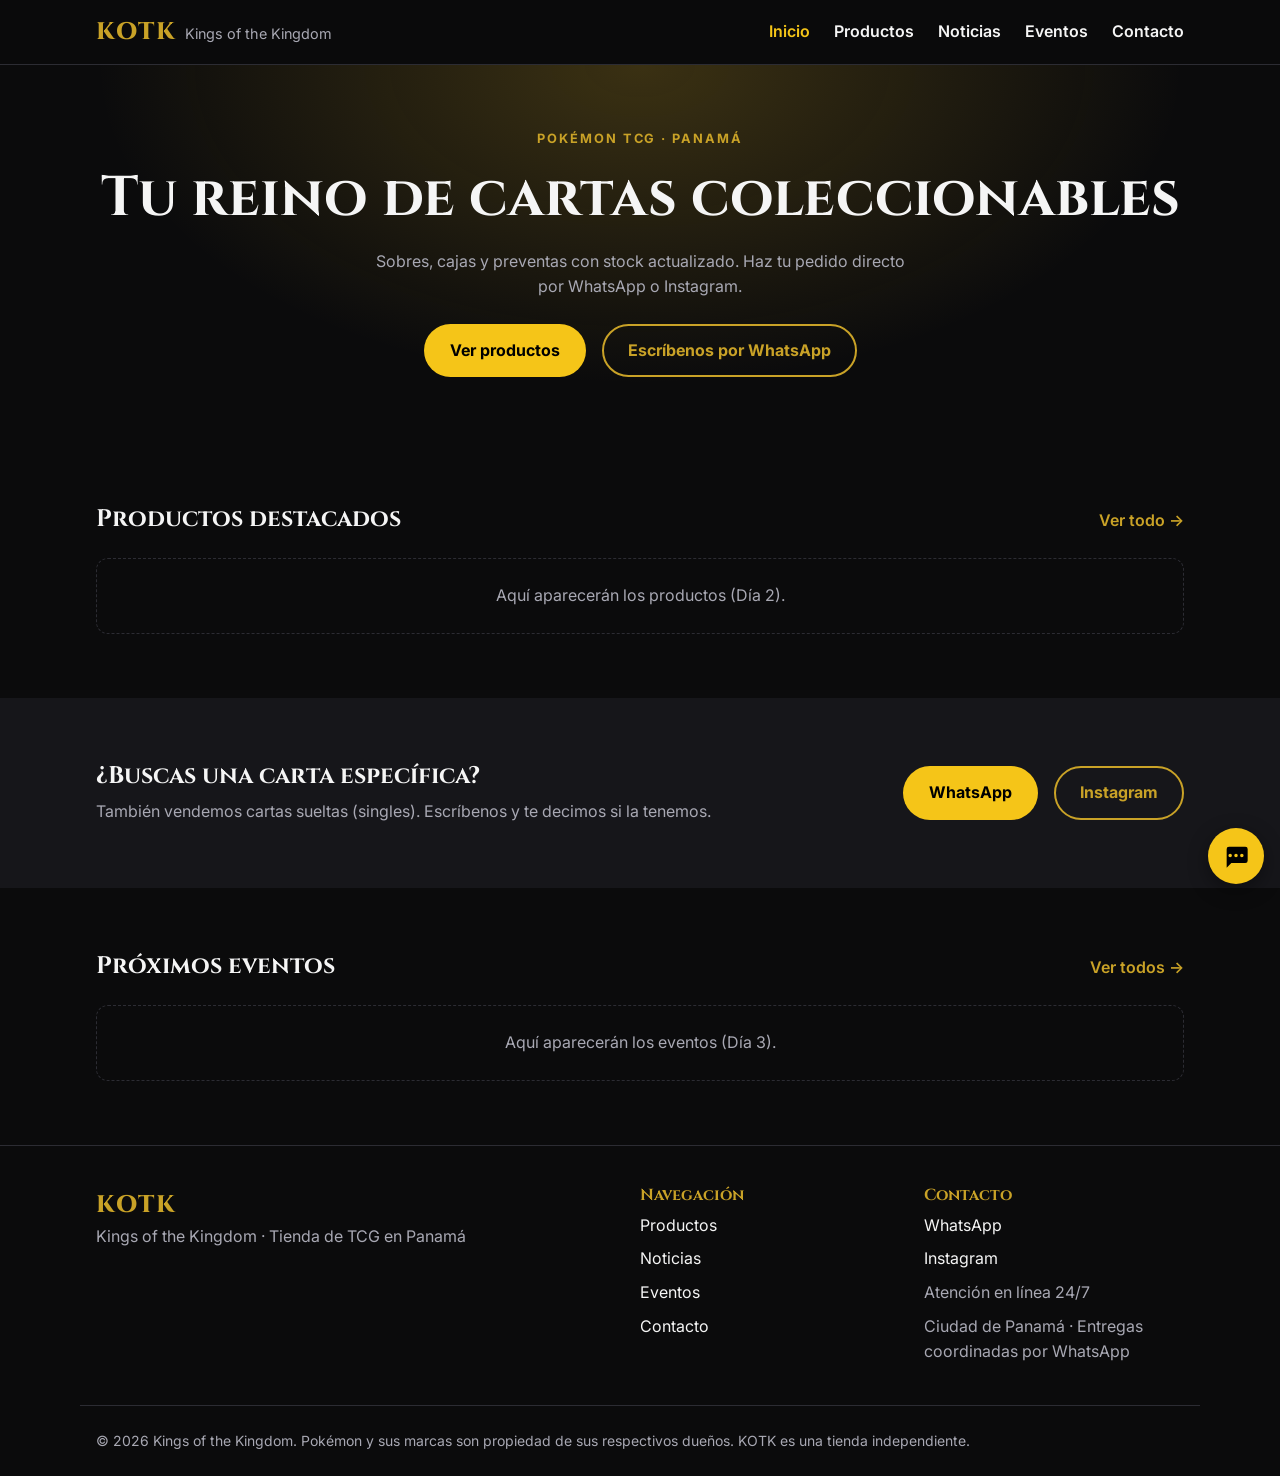
==== index.html @ 4785baa7 "chore: initial project structure" ====
<!DOCTYPE html>
<html lang="es">
  <head>
    <meta charset="UTF-8" />
    <meta name="viewport" content="width=device-width, initial-scale=1.0" />
    <title>Kings of the Kingdom | Pokémon TCG en Panamá</title>
    <meta
      name="description"
      content="Kings of the Kingdom (KOTK): sobres, cajas y preventas de Pokémon TCG en Panamá con stock actualizado. Pide por WhatsApp o Instagram."
    />

    <!-- Fonts: Cinzel for titles (the "kingdom" feel), Inter for readable body text -->
    <link rel="preconnect" href="https://fonts.googleapis.com" />
    <link rel="preconnect" href="https://fonts.gstatic.com" crossorigin />
    <link
      href="https://fonts.googleapis.com/css2?family=Cinzel:wght@600;800&family=Inter:wght@400;600;700&display=swap"
      rel="stylesheet"
    />

    <link rel="stylesheet" href="css/styles.css" />
  </head>

  <body>
    <!-- Lets keyboard / screen-reader users jump past the menu -->
    <a class="skip-link" href="#main">Saltar al contenido</a>

    <!-- ================= HEADER ================= -->
    <header class="site-header">
      <div class="container header-inner">
        <a href="index.html" class="brand">
          <span class="brand-mark">KOTK</span>
          <span class="brand-name">Kings of the Kingdom</span>
        </a>

        <button
          class="nav-toggle"
          aria-expanded="false"
          aria-controls="site-nav"
          aria-label="Abrir menú"
        >
          <span class="nav-toggle-bar"></span>
          <span class="nav-toggle-bar"></span>
          <span class="nav-toggle-bar"></span>
        </button>

        <nav id="site-nav" class="site-nav" aria-label="Principal">
          <ul>
            <li><a href="index.html" aria-current="page">Inicio</a></li>
            <li><a href="productos.html">Productos</a></li>
            <li><a href="noticias.html">Noticias</a></li>
            <li><a href="eventos.html">Eventos</a></li>
            <li><a href="contacto.html">Contacto</a></li>
          </ul>
        </nav>
      </div>
    </header>

    <!-- ================= MAIN CONTENT ================= -->
    <main id="main">
      <!-- Hero: the first thing visitors see -->
      <section class="hero">
        <div class="container">
          <p class="eyebrow">Pokémon TCG · Panamá</p>
          <h1>Tu reino de cartas coleccionables</h1>
          <p class="hero-text">
            Sobres, cajas y preventas con stock actualizado. Haz tu pedido
            directo por WhatsApp o Instagram.
          </p>
          <div class="hero-actions">
            <a href="productos.html" class="btn btn-primary">Ver productos</a>
            <a href="#" class="btn btn-outline" data-whatsapp>Escríbenos por WhatsApp</a>
          </div>
        </div>
      </section>

      <!-- Featured products: filled by JavaScript on Day 2 -->
      <section class="section">
        <div class="container">
          <div class="section-header">
            <h2>Productos destacados</h2>
            <a href="productos.html" class="link-more">Ver todo →</a>
          </div>
          <div id="featured-products" class="card-grid">
            <p class="placeholder">Aquí aparecerán los productos (Día 2).</p>
          </div>
        </div>
      </section>

      <!-- Singles callout: they sell singles, but only by request -->
      <section class="section section-alt">
        <div class="container callout">
          <div>
            <h2>¿Buscas una carta específica?</h2>
            <p>
              También vendemos cartas sueltas (singles). Escríbenos y te
              decimos si la tenemos.
            </p>
          </div>
          <div class="callout-actions">
            <a href="#" class="btn btn-primary" data-whatsapp>WhatsApp</a>
            <a href="#" class="btn btn-outline" data-instagram>Instagram</a>
          </div>
        </div>
      </section>

      <!-- Upcoming events: filled by JavaScript on Day 3 -->
      <section class="section">
        <div class="container">
          <div class="section-header">
            <h2>Próximos eventos</h2>
            <a href="eventos.html" class="link-more">Ver todos →</a>
          </div>
          <div id="upcoming-events" class="card-grid">
            <p class="placeholder">Aquí aparecerán los eventos (Día 3).</p>
          </div>
        </div>
      </section>
    </main>

    <!-- ================= FOOTER ================= -->
    <footer class="site-footer">
      <div class="container footer-grid">
        <div>
          <p class="brand-mark">KOTK</p>
          <p class="muted">Kings of the Kingdom · Tienda de TCG en Panamá</p>
        </div>

        <div>
          <h3 class="footer-title">Navegación</h3>
          <ul class="footer-links">
            <li><a href="productos.html">Productos</a></li>
            <li><a href="noticias.html">Noticias</a></li>
            <li><a href="eventos.html">Eventos</a></li>
            <li><a href="contacto.html">Contacto</a></li>
          </ul>
        </div>

        <div>
          <h3 class="footer-title">Contacto</h3>
          <ul class="footer-links">
            <li><a href="#" data-whatsapp>WhatsApp</a></li>
            <li><a href="#" data-instagram>Instagram</a></li>
            <li class="muted">Atención en línea 24/7</li>
            <li class="muted">Ciudad de Panamá · Entregas coordinadas por WhatsApp</li>
          </ul>
        </div>
      </div>

      <div class="container footer-bottom">
        <p class="muted small">
          © <span id="year"></span> Kings of the Kingdom. Pokémon y sus marcas
          son propiedad de sus respectivos dueños. KOTK es una tienda
          independiente.
        </p>
      </div>
    </footer>

    <!-- Floating WhatsApp button (always visible) -->
    <a href="#" class="whatsapp-float" data-whatsapp aria-label="Escríbenos por WhatsApp">
      <svg viewBox="0 0 24 24" width="28" height="28" aria-hidden="true">
        <path
          fill="currentColor"
          d="M4 4h16a2 2 0 0 1 2 2v10a2 2 0 0 1-2 2H8l-4 4V6a2 2 0 0 1 2-2zm3 6a1.5 1.5 0 1 0 0 3 1.5 1.5 0 0 0 0-3zm5 0a1.5 1.5 0 1 0 0 3 1.5 1.5 0 0 0 0-3zm5 0a1.5 1.5 0 1 0 0 3 1.5 1.5 0 0 0 0-3z"
        />
      </svg>
    </a>

    <!-- Scripts go at the end so the HTML exists before JS looks for it.
         config.js must load BEFORE main.js because main.js uses CONFIG. -->
    <script src="js/config.js"></script>
    <script src="js/main.js"></script>
  </body>
</html>
---- css/styles.css ----
/* ==========================================================
   KOTK — Base styles
   MOBILE-FIRST: the default styles are for phones.
   @media (min-width: ...) blocks at the bottom ADD layout
   for bigger screens.
   ========================================================== */

/* ---------- 1. Design tokens (CSS variables) ----------
   Change a color here and it updates everywhere.        */
:root {
  --color-bg: #0b0b0c;
  --color-surface: #16161a;
  --color-surface-2: #1f1f25;
  --color-border: #2c2c33;
  --color-text: #f5f5f5;
  --color-muted: #a8a8b3;
  --color-gold: #c9a227;
  --color-yellow: #f5c518;

  /* Stock states (used on Day 2) */
  --color-success: #3ecf8e;
  --color-warning: #f5a524;
  --color-danger: #f0506e;

  --font-display: "Cinzel", Georgia, serif;
  --font-body: "Inter", system-ui, -apple-system, "Segoe UI", sans-serif;

  --space-1: 0.25rem;
  --space-2: 0.5rem;
  --space-3: 1rem;
  --space-4: 1.5rem;
  --space-5: 2.5rem;
  --space-6: 4rem;

  --radius: 12px;
  --max-width: 1120px;
  --header-height: 64px;
}

/* ---------- 2. Small reset ---------- */
*,
*::before,
*::after {
  box-sizing: border-box; /* width includes padding + border */
}

body,
h1,
h2,
h3,
p,
ul {
  margin: 0;
}

img {
  max-width: 100%;
  display: block;
}

a {
  color: inherit;
}

body {
  font-family: var(--font-body);
  background: var(--color-bg);
  color: var(--color-text);
  line-height: 1.6;
}

h1,
h2,
h3 {
  font-family: var(--font-display);
  line-height: 1.2;
}

:focus-visible {
  outline: 2px solid var(--color-yellow);
  outline-offset: 3px;
}

/* ---------- 3. Layout helpers ---------- */
.container {
  width: 100%;
  max-width: var(--max-width);
  margin-inline: auto; /* centers the box horizontally */
  padding-inline: var(--space-3);
}

.section {
  padding-block: var(--space-6);
}

.section-alt {
  background: var(--color-surface);
}

.section-header {
  display: flex; /* FLEXBOX: puts children in a row */
  justify-content: space-between; /* pushes them to opposite ends */
  align-items: baseline;
  gap: var(--space-3);
  margin-bottom: var(--space-4);
}

.muted {
  color: var(--color-muted);
}

.small {
  font-size: 0.875rem;
}

.placeholder {
  color: var(--color-muted);
  border: 1px dashed var(--color-border);
  border-radius: var(--radius);
  padding: var(--space-4);
  text-align: center;
}

.skip-link {
  position: absolute;
  left: -9999px; /* hidden until focused with Tab */
}

.skip-link:focus {
  left: var(--space-3);
  top: var(--space-3);
  z-index: 100;
  background: var(--color-yellow);
  color: #000;
  padding: var(--space-2) var(--space-3);
  border-radius: var(--radius);
}

/* ---------- 4. Header & navigation ---------- */
.site-header {
  position: sticky; /* stays at the top while scrolling */
  top: 0;
  z-index: 50;
  background: rgba(11, 11, 12, 0.92);
  backdrop-filter: blur(8px);
  border-bottom: 1px solid var(--color-border);
}

.header-inner {
  display: flex;
  align-items: center;
  justify-content: space-between;
  height: var(--header-height);
}

.brand {
  display: flex;
  align-items: baseline;
  gap: var(--space-2);
  text-decoration: none;
}

.brand-mark {
  font-family: var(--font-display);
  font-weight: 800;
  font-size: 1.5rem;
  color: var(--color-gold);
  letter-spacing: 0.08em;
}

.brand-name {
  display: none; /* too long for phones; shown on desktop */
  color: var(--color-muted);
  font-size: 0.9rem;
}

/* Hamburger button (phones only) */
.nav-toggle {
  display: flex;
  flex-direction: column; /* stack the 3 bars vertically */
  gap: 5px;
  background: none;
  border: 0;
  padding: var(--space-2);
  cursor: pointer;
}

.nav-toggle-bar {
  width: 24px;
  height: 2px;
  background: var(--color-text);
  transition: transform 0.2s, opacity 0.2s;
}

/* When the menu is open, turn the 3 bars into an X */
.nav-toggle[aria-expanded="true"] .nav-toggle-bar:nth-child(1) {
  transform: translateY(7px) rotate(45deg);
}
.nav-toggle[aria-expanded="true"] .nav-toggle-bar:nth-child(2) {
  opacity: 0;
}
.nav-toggle[aria-expanded="true"] .nav-toggle-bar:nth-child(3) {
  transform: translateY(-7px) rotate(-45deg);
}

/* Mobile menu: hidden by default, dropdown when .is-open */
.site-nav {
  display: none;
  position: absolute;
  top: var(--header-height);
  left: 0;
  right: 0;
  background: var(--color-surface);
  border-bottom: 1px solid var(--color-border);
}

.site-nav.is-open {
  display: block;
}

.site-nav ul {
  list-style: none;
  padding: var(--space-2) var(--space-3);
}

.site-nav a {
  display: block;
  padding: var(--space-3) 0;
  text-decoration: none;
  font-weight: 600;
}

.site-nav a:hover,
.site-nav a[aria-current="page"] {
  color: var(--color-yellow);
}

/* ---------- 5. Hero ---------- */
.hero {
  padding-block: var(--space-6);
  background:
    radial-gradient(ellipse at top, rgba(201, 162, 39, 0.25), transparent 60%),
    var(--color-bg);
  text-align: center;
}

.eyebrow {
  color: var(--color-gold);
  text-transform: uppercase;
  letter-spacing: 0.15em;
  font-size: 0.8rem;
  font-weight: 700;
  margin-bottom: var(--space-3);
}

.hero h1 {
  font-size: clamp(2rem, 7vw, 3.5rem); /* min, preferred, max */
  margin-bottom: var(--space-3);
}

.hero-text {
  color: var(--color-muted);
  max-width: 34rem;
  margin: 0 auto var(--space-4);
}

.hero-actions {
  display: flex;
  flex-wrap: wrap; /* buttons drop to a new line if no room */
  justify-content: center;
  gap: var(--space-3);
}

/* ---------- 6. Buttons & links ---------- */
.btn {
  display: inline-block;
  padding: 0.75rem 1.5rem;
  border-radius: 999px;
  font-weight: 700;
  text-decoration: none;
  border: 2px solid transparent;
  transition: transform 0.15s, background 0.15s;
}

.btn:hover {
  transform: translateY(-2px);
}

.btn-primary {
  background: var(--color-yellow);
  color: #000;
}

.btn-primary:hover {
  background: var(--color-gold);
}

.btn-outline {
  border-color: var(--color-gold);
  color: var(--color-gold);
}

.link-more {
  color: var(--color-gold);
  text-decoration: none;
  font-weight: 600;
  white-space: nowrap;
}

/* ---------- 7. Card grid (products, news, events) ---------- */
.card-grid {
  display: grid; /* GRID: 2D layout (rows AND columns) */
  /* As many 240px+ columns as fit; they stretch to fill the row */
  grid-template-columns: repeat(auto-fill, minmax(240px, 1fr));
  gap: var(--space-4);
}

.card-grid > .placeholder {
  grid-column: 1 / -1; /* span the full row */
}

/* ---------- 8. Callout ---------- */
.callout {
  display: flex;
  flex-direction: column;
  gap: var(--space-4);
}

.callout h2 {
  margin-bottom: var(--space-2);
}

.callout p {
  color: var(--color-muted);
}

.callout-actions {
  display: flex;
  flex-wrap: wrap;
  gap: var(--space-3);
}

/* ---------- 9. Footer ---------- */
.site-footer {
  border-top: 1px solid var(--color-border);
  padding-top: var(--space-5);
}

.footer-grid {
  display: grid;
  gap: var(--space-4);
}

.footer-title {
  font-size: 1rem;
  color: var(--color-gold);
  margin-bottom: var(--space-2);
}

.footer-links {
  list-style: none;
  padding: 0;
  display: grid;
  gap: var(--space-2);
}

.footer-links a {
  text-decoration: none;
}

.footer-links a:hover {
  color: var(--color-yellow);
}

.footer-bottom {
  margin-top: var(--space-5);
  padding-block: var(--space-4);
  border-top: 1px solid var(--color-border);
}

/* ---------- 10. Floating WhatsApp button ---------- */
.whatsapp-float {
  position: fixed; /* stays in place even when scrolling */
  right: var(--space-3);
  bottom: var(--space-3);
  z-index: 60;
  width: 56px;
  height: 56px;
  border-radius: 50%;
  display: grid;
  place-items: center; /* centers the icon both ways */
  background: var(--color-yellow);
  color: #000;
  box-shadow: 0 6px 20px rgba(0, 0, 0, 0.4);
}

/* ==========================================================
   TABLET & DESKTOP (768px and wider)
   ========================================================== */
@media (min-width: 768px) {
  .brand-name {
    display: inline;
  }

  .nav-toggle {
    display: none;
  }

  .site-nav {
    display: block;
    position: static;
    background: none;
    border: 0;
  }

  .site-nav ul {
    display: flex;
    gap: var(--space-4);
    padding: 0;
  }

  .site-nav a {
    padding: 0;
  }

  .callout {
    flex-direction: row;
    align-items: center;
    justify-content: space-between;
  }

  .footer-grid {
    grid-template-columns: 2fr 1fr 1fr;
  }
}
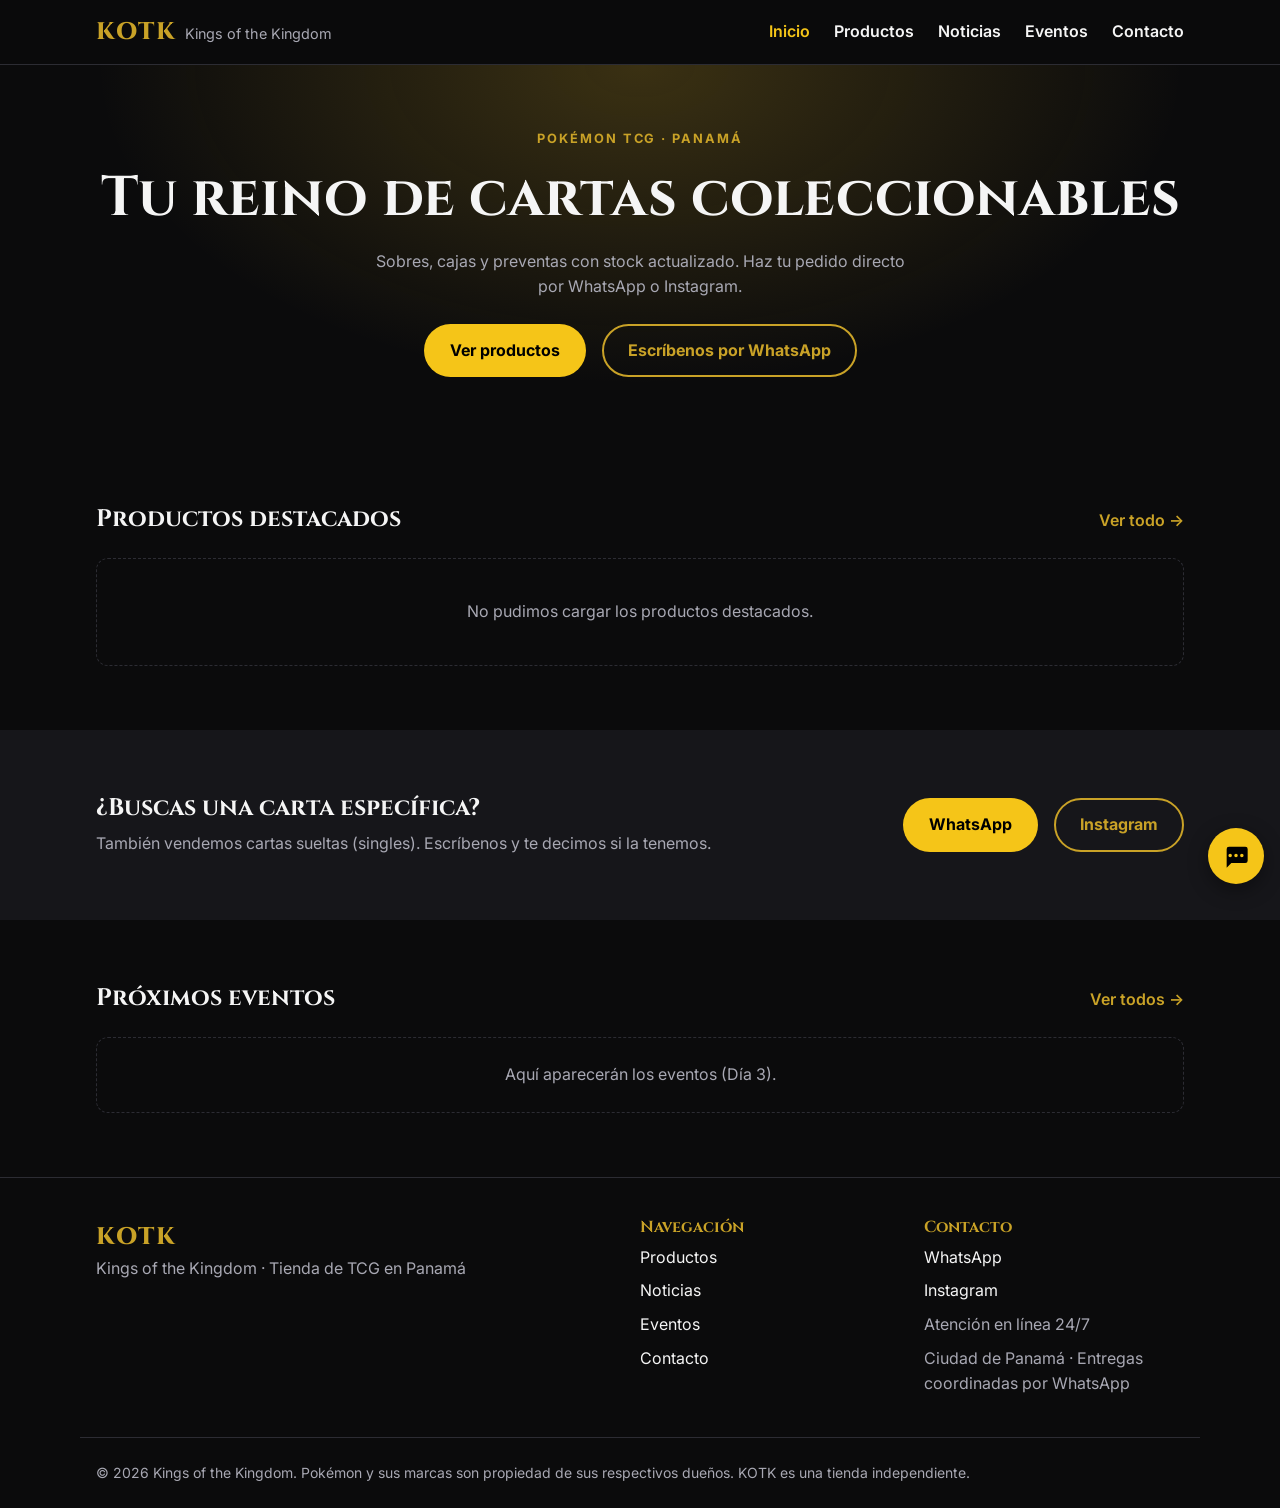
==== commit 22af6d5a: "feat: product catalog and detail pages imported from a Google Sheet doc" ====
--- a/index.html
+++ b/index.html
@@ -18,6 +18,7 @@
     />
 
     <link rel="stylesheet" href="css/styles.css" />
+    <link rel="stylesheet" href="css/products.css" />
   </head>
 
   <body>
@@ -81,7 +82,7 @@
             <a href="productos.html" class="link-more">Ver todo →</a>
           </div>
           <div id="featured-products" class="card-grid">
-            <p class="placeholder">Aquí aparecerán los productos (Día 2).</p>
+            <p class="placeholder">Cargando productos…</p>
           </div>
         </div>
       </section>
@@ -115,7 +116,7 @@
           </div>
         </div>
       </section>
-    </main>
+        </main>
 
     <!-- ================= FOOTER ================= -->
     <footer class="site-footer">
@@ -169,5 +170,8 @@
          config.js must load BEFORE main.js because main.js uses CONFIG. -->
     <script src="js/config.js"></script>
     <script src="js/main.js"></script>
+    <script src="js/sheets.js"></script>
+    <script src="js/products.js"></script>
+    <script src="js/page-home.js"></script>
   </body>
 </html>
--- a/css/styles.css
+++ b/css/styles.css
@@ -189,7 +189,9 @@
   width: 24px;
   height: 2px;
   background: var(--color-text);
-  transition: transform 0.2s, opacity 0.2s;
+  transition:
+    transform 0.2s,
+    opacity 0.2s;
 }
 
 /* When the menu is open, turn the 3 bars into an X */
@@ -279,7 +281,9 @@
   font-weight: 700;
   text-decoration: none;
   border: 2px solid transparent;
-  transition: transform 0.15s, background 0.15s;
+  transition:
+    transform 0.15s,
+    background 0.15s;
 }
 
 .btn:hover {
@@ -394,6 +398,13 @@
   box-shadow: 0 6px 20px rgba(0, 0, 0, 0.4);
 }
 
+/* ---------- 11. Contact page ---------- */
+.contact-info {
+  display: flex;
+  flex-direction: column; /*stack children top to bottom */
+  gap: var(--space-3); /* same space between each child */
+}
+
 /* ==========================================================
    TABLET & DESKTOP (768px and wider)
    ========================================================== */
--- a/css/products.css
+++ b/css/products.css
@@ -0,0 +1,378 @@
+/* ==========================================================
+   PRODUCTS — styles for product boxes, the catalog filters
+   and the product detail page.
+   Loaded AFTER styles.css, so it can use the same variables.
+   Mobile-first again: wider layouts are in @media at the end.
+   ========================================================== */
+
+/* ---------- 1. Product box ---------- */
+.product-box {
+  background: var(--color-surface);
+  border: 1px solid var(--color-border);
+  border-radius: var(--radius);
+  overflow: hidden; /* clips the image to the rounded corners */
+  transition: transform 0.15s, border-color 0.15s;
+}
+
+.product-box:hover {
+  transform: translateY(-3px);
+  border-color: var(--color-gold);
+}
+
+.product-link {
+  display: flex;
+  flex-direction: column;
+  height: 100%;
+  text-decoration: none;
+}
+
+/* Square image area with a "KOTK" placeholder behind the photo */
+.product-media {
+  position: relative;
+  aspect-ratio: 1 / 1; /* always a square, whatever the photo size */
+  background: var(--color-surface-2);
+  display: grid;
+  place-items: center;
+}
+
+.product-media::before {
+  content: "KOTK"; /* visible only when there's no image */
+  font-family: var(--font-display);
+  font-weight: 800;
+  font-size: 1.5rem;
+  color: var(--color-border);
+  letter-spacing: 0.08em;
+}
+
+.product-media img {
+  position: absolute;
+  inset: 0; /* top/right/bottom/left = 0 → fill the box */
+  width: 100%;
+  height: 100%;
+  object-fit: contain; /* show the whole product, never crop it */
+  padding: var(--space-3);
+}
+
+.product-body {
+  display: flex;
+  flex-direction: column;
+  gap: var(--space-2);
+  padding: var(--space-3);
+  flex: 1; /* fills the remaining height so footers line up */
+}
+
+.product-meta {
+  color: var(--color-gold);
+  font-size: 0.75rem;
+  font-weight: 700;
+  text-transform: uppercase;
+  letter-spacing: 0.08em;
+}
+
+.product-title {
+  font-family: var(--font-body); /* readable font for long names */
+  font-size: 1rem;
+  font-weight: 700;
+}
+
+.product-footer {
+  margin-top: auto; /* pushes price + badge to the bottom */
+  display: flex;
+  flex-wrap: wrap;
+  align-items: center;
+  justify-content: space-between;
+  gap: var(--space-2);
+}
+
+.price {
+  font-size: 1.25rem;
+  font-weight: 700;
+  color: var(--color-yellow);
+}
+
+.is-sold-out .product-media img {
+  opacity: 0.4;
+  filter: grayscale(1);
+}
+
+/* ---------- 2. Stock badges ---------- */
+.badge {
+  display: inline-block;
+  padding: 0.2rem 0.65rem;
+  border-radius: 999px;
+  font-size: 0.75rem;
+  font-weight: 700;
+  border: 1px solid currentColor; /* border uses the text color */
+}
+
+.badge-ok {
+  color: var(--color-success);
+}
+.badge-low {
+  color: var(--color-warning);
+}
+.badge-out {
+  color: var(--color-danger);
+}
+.badge-preorder {
+  color: var(--color-yellow);
+}
+
+/* ---------- 3. Catalog page ---------- */
+.page-header {
+  padding-block: var(--space-5) var(--space-4);
+}
+
+.page-header h1 {
+  font-size: clamp(1.75rem, 6vw, 2.75rem);
+  margin-bottom: var(--space-2);
+}
+
+.filters {
+  display: grid;
+  gap: var(--space-3);
+  margin-bottom: var(--space-4);
+}
+
+.filter-field {
+  display: flex;
+  flex-direction: column;
+  gap: var(--space-1);
+  font-size: 0.85rem;
+  font-weight: 600;
+  color: var(--color-muted);
+}
+
+.filter-field select {
+  font: inherit;
+  color: var(--color-text);
+  background: var(--color-surface);
+  border: 1px solid var(--color-border);
+  border-radius: var(--radius);
+  padding: 0.6rem 0.75rem;
+}
+
+.filter-check {
+  flex-direction: row;
+  align-items: center;
+  gap: var(--space-2);
+}
+
+.filter-check input {
+  width: 1.1rem;
+  height: 1.1rem;
+  accent-color: var(--color-yellow);
+}
+
+.result-count {
+  color: var(--color-muted);
+  font-size: 0.9rem;
+  margin-bottom: var(--space-3);
+}
+
+/* Loading, empty and error messages */
+.status-message {
+  grid-column: 1 / -1;
+  display: flex;
+  flex-direction: column;
+  align-items: center;
+  gap: var(--space-3);
+  text-align: center;
+  color: var(--color-muted);
+  border: 1px dashed var(--color-border);
+  border-radius: var(--radius);
+  padding: var(--space-5) var(--space-3);
+}
+
+.status-message a:not(.btn) {
+  color: var(--color-gold);
+}
+
+/* ---------- 4. Product detail page ---------- */
+.back-link {
+  display: inline-block;
+  margin-bottom: var(--space-4);
+}
+
+.detail-grid {
+  display: grid;
+  gap: var(--space-4);
+}
+
+.detail-media {
+  border: 1px solid var(--color-border);
+  border-radius: var(--radius);
+  overflow: hidden;
+}
+
+.detail-info {
+  display: flex;
+  flex-direction: column;
+  gap: var(--space-3);
+}
+
+.detail-title {
+  font-family: var(--font-body);
+  font-size: clamp(1.4rem, 5vw, 2rem);
+  font-weight: 700;
+}
+
+.detail-tags {
+  display: flex;
+  flex-wrap: wrap;
+  align-items: center;
+  gap: var(--space-3);
+  padding-bottom: var(--space-3);
+  border-bottom: 1px solid var(--color-border);
+}
+
+.detail-panel {
+  display: flex;
+  flex-direction: column;
+  gap: var(--space-3);
+  background: var(--color-surface);
+  border: 1px solid var(--color-border);
+  border-radius: var(--radius);
+  padding: var(--space-4);
+}
+
+.detail-price {
+  font-size: 2rem;
+  font-weight: 700;
+  color: var(--color-yellow);
+}
+
+.detail-release {
+  font-weight: 600;
+}
+
+.detail-description {
+  color: var(--color-muted);
+  white-space: pre-line; /* keeps the line breaks typed in the Sheet */
+}
+
+.detail-soldout {
+  color: var(--color-danger);
+  font-weight: 600;
+}
+
+/* Quantity selector: [ − ] [ 1 ] [ + ] */
+.qty {
+  display: flex;
+  flex-direction: column;
+  gap: var(--space-2);
+}
+
+.qty-label {
+  font-weight: 700;
+}
+
+.qty-control {
+  display: inline-flex;
+  width: fit-content;
+  border: 1px solid var(--color-border);
+  border-radius: var(--radius);
+  overflow: hidden;
+}
+
+.qty-btn {
+  width: 44px;
+  height: 44px;
+  font-size: 1.25rem;
+  color: var(--color-text);
+  background: var(--color-surface-2);
+  border: 0;
+  cursor: pointer;
+}
+
+.qty-btn:disabled {
+  opacity: 0.35;
+  cursor: not-allowed;
+}
+
+#qty-input {
+  width: 56px;
+  text-align: center;
+  font: inherit;
+  font-weight: 700;
+  color: var(--color-text);
+  background: var(--color-bg);
+  border: 0;
+  -moz-appearance: textfield; /* hide the browser's own arrows */
+  appearance: textfield;
+}
+
+#qty-input::-webkit-outer-spin-button,
+#qty-input::-webkit-inner-spin-button {
+  -webkit-appearance: none;
+  margin: 0;
+}
+
+.detail-actions {
+  display: flex;
+  flex-direction: column;
+  gap: var(--space-3);
+}
+
+.detail-actions .btn {
+  text-align: center;
+  font: inherit;
+  font-weight: 700;
+  cursor: pointer;
+  background-clip: padding-box;
+}
+
+.detail-actions .btn-outline {
+  background: none;
+}
+
+/* ---------- 5. Toast ---------- */
+.toast {
+  position: fixed;
+  left: 50%;
+  bottom: var(--space-5);
+  z-index: 70;
+  max-width: calc(100% - 2rem);
+  transform: translate(-50%, 150%); /* hidden below the screen */
+  opacity: 0;
+  background: var(--color-surface-2);
+  border: 1px solid var(--color-gold);
+  border-radius: var(--radius);
+  padding: var(--space-3) var(--space-4);
+  font-weight: 600;
+  text-align: center;
+  transition: transform 0.25s, opacity 0.25s;
+}
+
+.toast.is-visible {
+  transform: translate(-50%, 0);
+  opacity: 1;
+}
+
+/* ==========================================================
+   TABLET & DESKTOP
+   ========================================================== */
+@media (min-width: 768px) {
+  .filters {
+    grid-template-columns: 1fr 1fr auto; /* game | type | checkbox */
+    align-items: end;
+  }
+
+  .detail-grid {
+    grid-template-columns: 2fr 3fr; /* image left, info right */
+    align-items: start;
+  }
+
+  .detail-actions {
+    flex-direction: row;
+  }
+
+  .detail-actions .btn {
+    flex: 1; /* both buttons share the row equally */
+  }
+}
+
+/* Section that starts right under the page header */
+.section-flush-top {
+  padding-top: 0;
+}
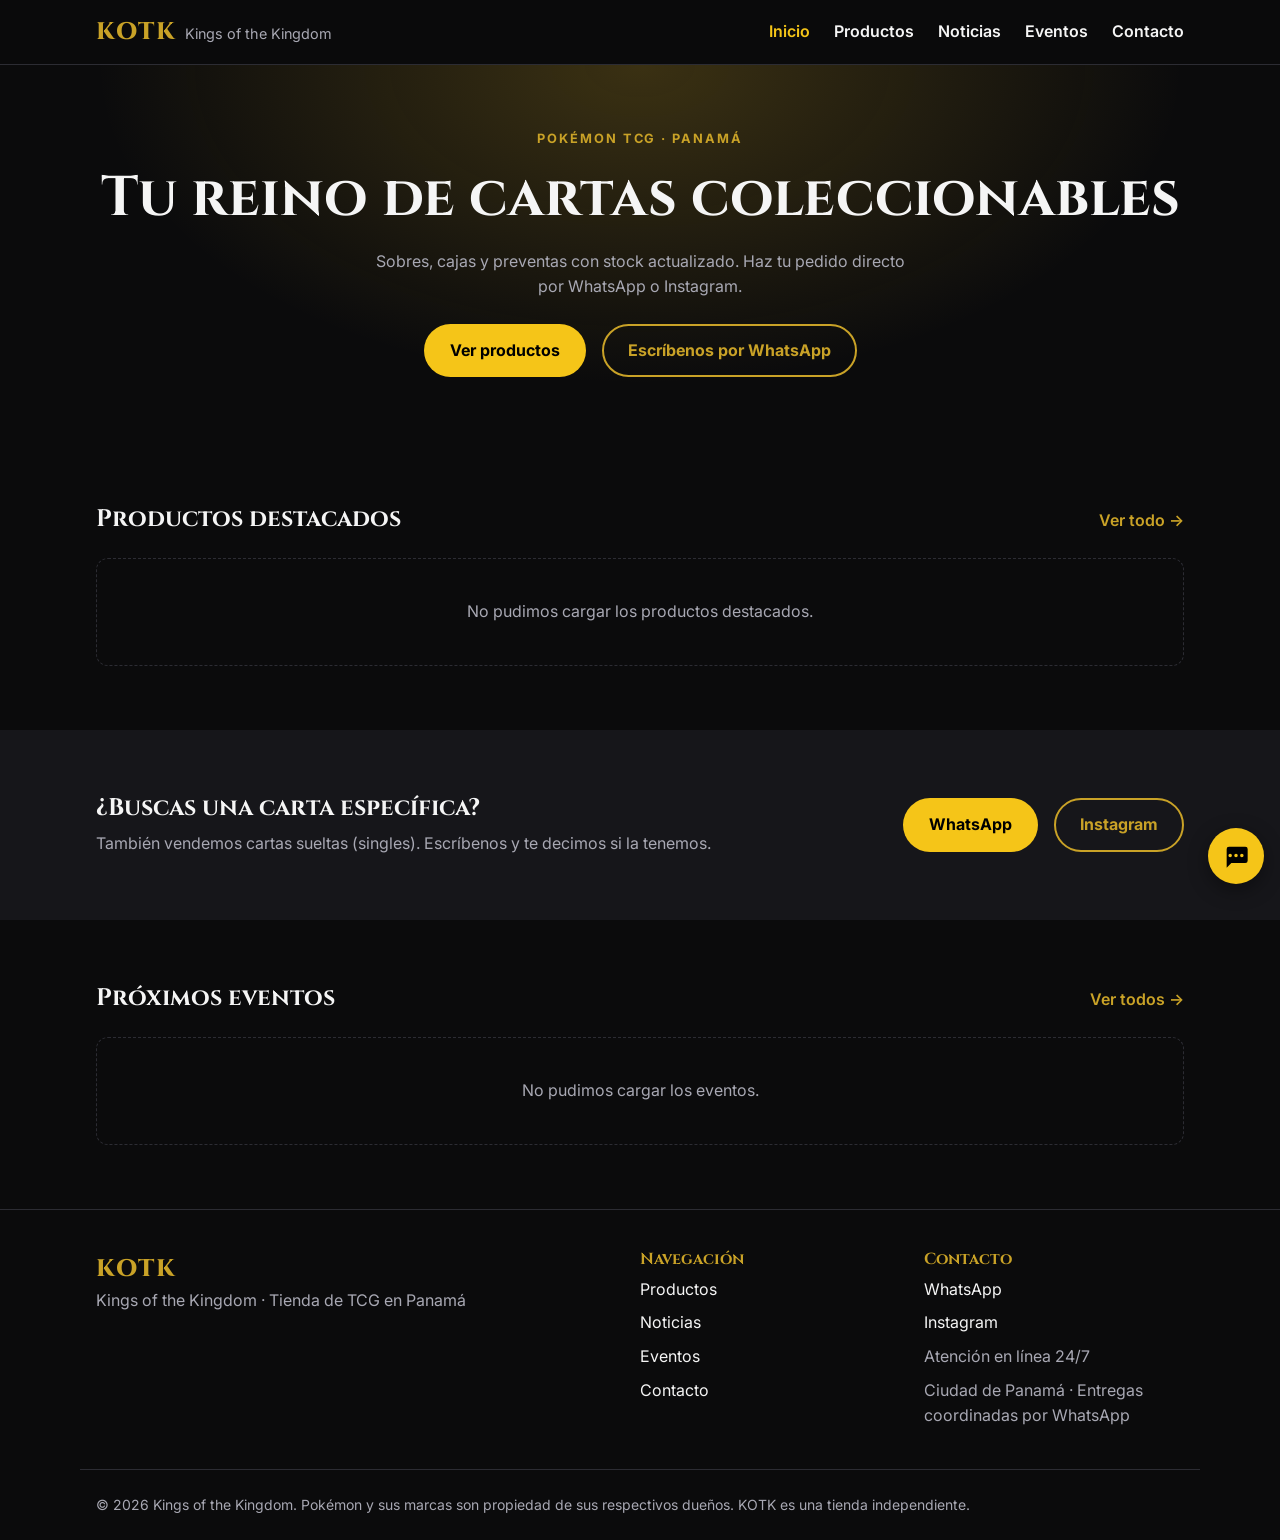
==== commit ed773eb1: "feat: news and events pages, configured to be tolerant with sheet headers" ====
--- a/index.html
+++ b/index.html
@@ -19,6 +19,7 @@
 
     <link rel="stylesheet" href="css/styles.css" />
     <link rel="stylesheet" href="css/products.css" />
+    <link rel="stylesheet" href="css/content.css" />
   </head>
 
   <body>
@@ -74,7 +75,7 @@
         </div>
       </section>
 
-      <!-- Featured products: filled by JavaScript on Day 2 -->
+      <!-- Featured products: filled by js/page-home.js -->
       <section class="section">
         <div class="container">
           <div class="section-header">
@@ -104,7 +105,7 @@
         </div>
       </section>
 
-      <!-- Upcoming events: filled by JavaScript on Day 3 -->
+      <!-- Upcoming events: filled by js/page-home.js -->
       <section class="section">
         <div class="container">
           <div class="section-header">
@@ -112,7 +113,7 @@
             <a href="eventos.html" class="link-more">Ver todos →</a>
           </div>
           <div id="upcoming-events" class="card-grid">
-            <p class="placeholder">Aquí aparecerán los eventos (Día 3).</p>
+            <p class="placeholder">Cargando eventos…</p>
           </div>
         </div>
       </section>
@@ -172,6 +173,7 @@
     <script src="js/main.js"></script>
     <script src="js/sheets.js"></script>
     <script src="js/products.js"></script>
+    <script src="js/content.js"></script>
     <script src="js/page-home.js"></script>
   </body>
 </html>
--- a/css/content.css
+++ b/css/content.css
@@ -0,0 +1,121 @@
+/* ==========================================================
+   CONTENT — news and event boxes.
+   Loaded after styles.css and products.css.
+   ========================================================== */
+
+/* ---------- 1. News box ---------- */
+.news-box,
+.event-box {
+  display: flex;
+  flex-direction: column;
+  background: var(--color-surface);
+  border: 1px solid var(--color-border);
+  border-radius: var(--radius);
+  overflow: hidden;
+}
+
+.news-media {
+  aspect-ratio: 16 / 9; /* wide, like a news photo */
+  background: var(--color-surface-2);
+}
+
+.news-media:empty {
+  display: none; /* no image → no empty gray area */
+}
+
+.news-media img {
+  width: 100%;
+  height: 100%;
+  object-fit: cover; /* fill the area, cropping the edges if needed */
+}
+
+.news-body,
+.event-body {
+  display: flex;
+  flex-direction: column;
+  align-items: flex-start;
+  gap: var(--space-2);
+  padding: var(--space-3);
+  flex: 1;
+}
+
+.news-title {
+  font-family: var(--font-body);
+  font-size: 1.1rem;
+  font-weight: 700;
+}
+
+.news-summary {
+  color: var(--color-muted);
+  white-space: pre-line;
+}
+
+.news-body .link-more {
+  margin-top: auto; /* source link sits at the bottom */
+}
+
+/* ---------- 2. Event box ---------- */
+.event-media {
+  background: var(--color-surface-2);
+}
+
+.event-media img {
+  width: 100%;
+  max-height: 360px;
+  object-fit: contain; /* flyers have text: never crop them */
+}
+
+.event-content {
+  display: flex;
+  gap: var(--space-3);
+  padding: var(--space-3);
+  flex: 1;
+}
+
+.event-body {
+  padding: 0;
+}
+
+/* Calendar-style date: big day number, short month below */
+.event-date {
+  flex-shrink: 0; /* never squeeze the date */
+  display: flex;
+  flex-direction: column;
+  align-items: center;
+  justify-content: center;
+  width: 64px;
+  height: 64px;
+  border: 1px solid var(--color-gold);
+  border-radius: var(--radius);
+  background: var(--color-bg);
+}
+
+.event-day {
+  font-family: var(--font-display);
+  font-weight: 800;
+  font-size: 1.5rem;
+  line-height: 1;
+  color: var(--color-yellow);
+}
+
+.event-month {
+  font-size: 0.75rem;
+  font-weight: 700;
+  text-transform: uppercase;
+  color: var(--color-muted);
+}
+
+.event-details {
+  font-size: 0.9rem;
+  font-weight: 600;
+}
+
+.event-body .btn {
+  margin-top: var(--space-2);
+}
+
+/* Event boxes need a bit more width than product boxes */
+#events-grid,
+#upcoming-events {
+  grid-template-columns: repeat(auto-fill, minmax(min(100%, 320px), 1fr));
+}
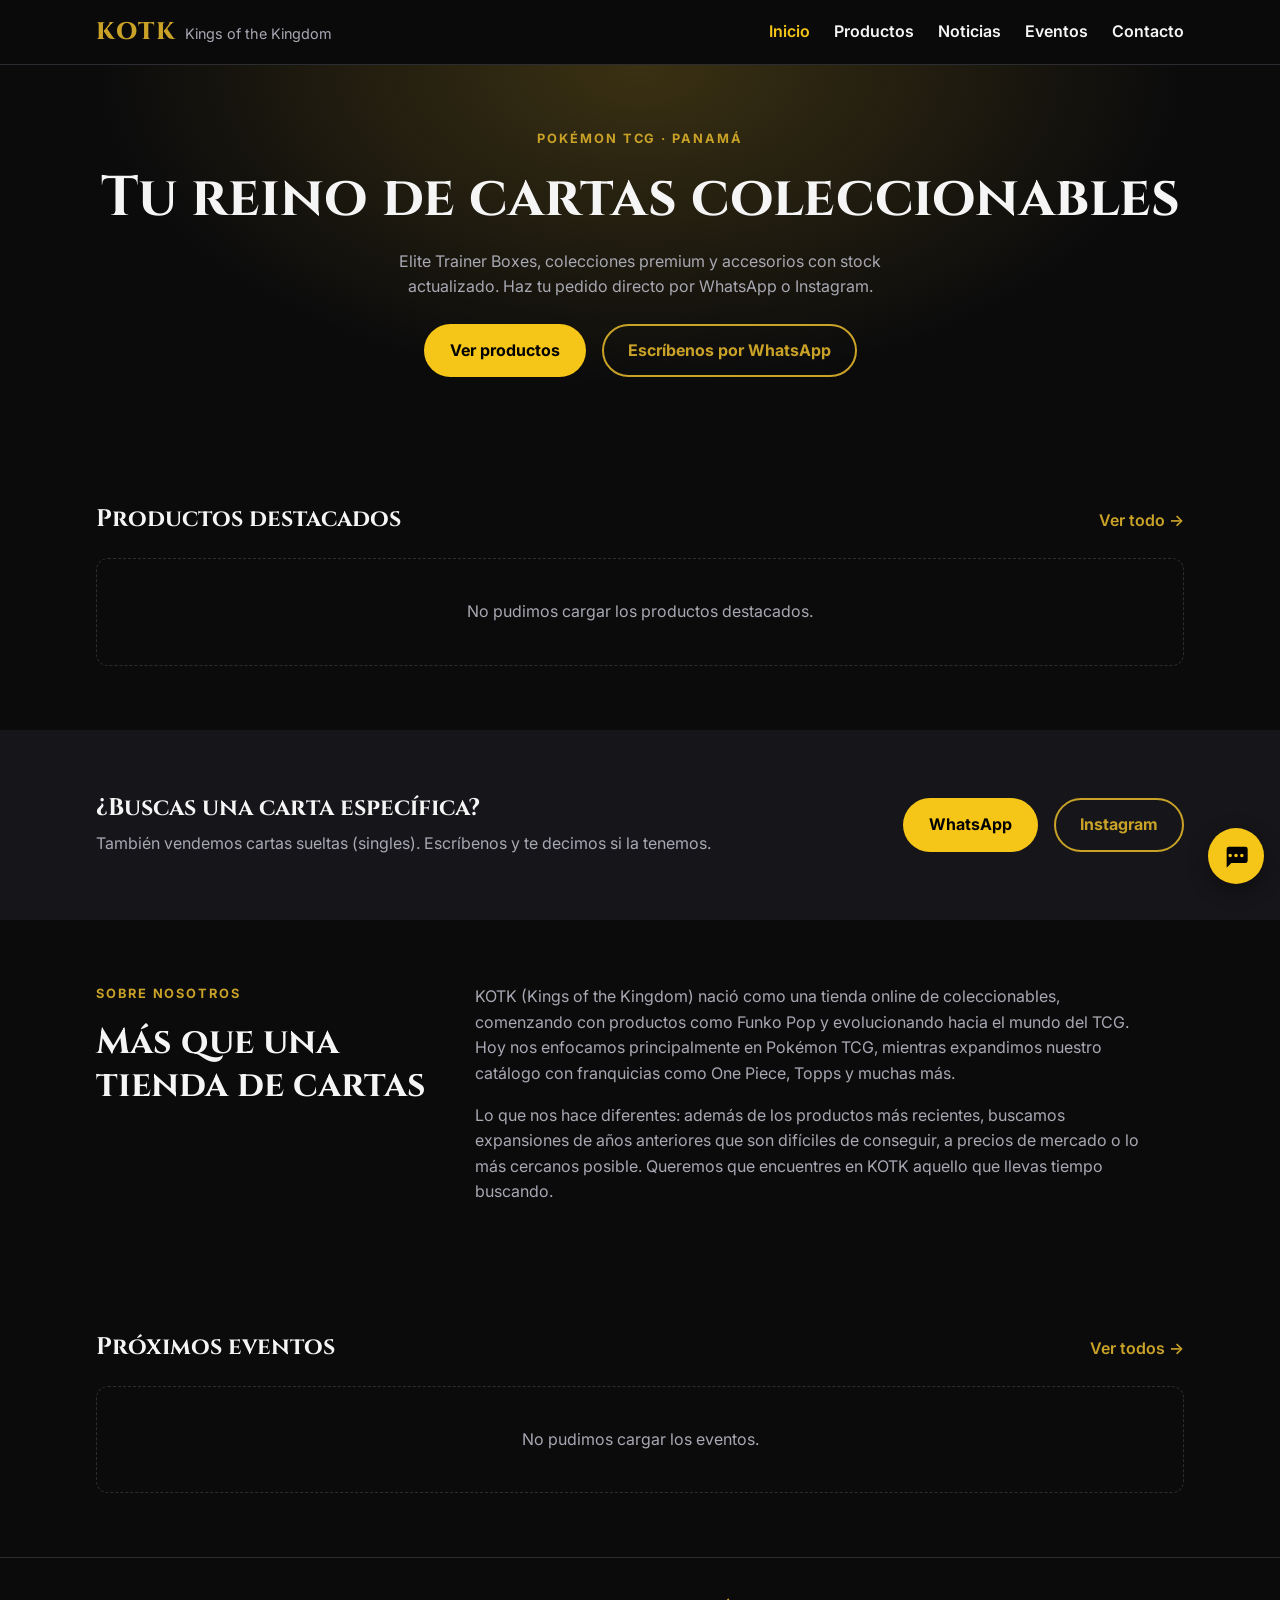
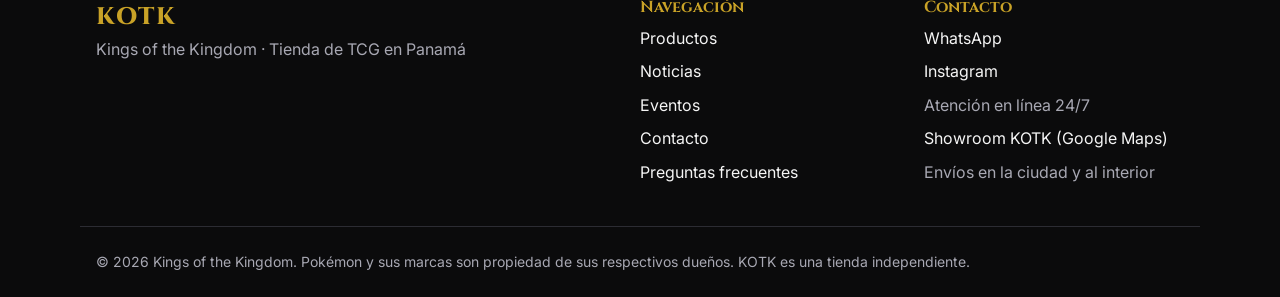
==== commit 7249a5ab: "wip: client content and product images" ====
--- a/index.html
+++ b/index.html
@@ -6,7 +6,7 @@
     <title>Kings of the Kingdom | Pokémon TCG en Panamá</title>
     <meta
       name="description"
-      content="Kings of the Kingdom (KOTK): sobres, cajas y preventas de Pokémon TCG en Panamá con stock actualizado. Pide por WhatsApp o Instagram."
+      content="Kings of the Kingdom (KOTK): Elite Trainer Boxes, colecciones premium y accesorios de Pokémon TCG en Panamá, con stock actualizado. Pide por WhatsApp o Instagram."
     />
 
     <!-- Fonts: Cinzel for titles (the "kingdom" feel), Inter for readable body text -->
@@ -65,8 +65,8 @@
           <p class="eyebrow">Pokémon TCG · Panamá</p>
           <h1>Tu reino de cartas coleccionables</h1>
           <p class="hero-text">
-            Sobres, cajas y preventas con stock actualizado. Haz tu pedido
-            directo por WhatsApp o Instagram.
+            Elite Trainer Boxes, colecciones premium y accesorios con stock
+            actualizado. Haz tu pedido directo por WhatsApp o Instagram.
           </p>
           <div class="hero-actions">
             <a href="productos.html" class="btn btn-primary">Ver productos</a>
@@ -99,14 +99,39 @@
             </p>
           </div>
           <div class="callout-actions">
-            <a href="#" class="btn btn-primary" data-whatsapp>WhatsApp</a>
+            <a href="#" class="btn btn-primary" data-whatsapp="¡Hola! Estoy buscando una carta específica:">WhatsApp</a>
             <a href="#" class="btn btn-outline" data-instagram>Instagram</a>
           </div>
         </div>
       </section>
 
-      <!-- Upcoming events: filled by js/page-home.js -->
+      <!-- About: the shop's story, in the owners' words -->
       <section class="section">
+        <div class="container about">
+          <div>
+            <p class="eyebrow">Sobre nosotros</p>
+            <h2>Más que una tienda de cartas</h2>
+          </div>
+          <div class="about-text">
+            <p>
+              KOTK (Kings of the Kingdom) nació como una tienda online de
+              coleccionables, comenzando con productos como Funko Pop y
+              evolucionando hacia el mundo del TCG. Hoy nos enfocamos
+              principalmente en Pokémon TCG, mientras expandimos nuestro
+              catálogo con franquicias como One Piece, Topps y muchas más.
+            </p>
+            <p>
+              Lo que nos hace diferentes: además de los productos más recientes,
+              buscamos expansiones de años anteriores que son difíciles de
+              conseguir, a precios de mercado o lo más cercanos posible. Queremos
+              que encuentres en KOTK aquello que llevas tiempo buscando.
+            </p>
+          </div>
+        </div>
+      </section>
+
+      <!-- Upcoming events: filled by js/page-home.js (hidden if there are none) -->
+      <section class="section" id="events-section">
         <div class="container">
           <div class="section-header">
             <h2>Próximos eventos</h2>
@@ -134,6 +159,7 @@
             <li><a href="noticias.html">Noticias</a></li>
             <li><a href="eventos.html">Eventos</a></li>
             <li><a href="contacto.html">Contacto</a></li>
+            <li><a href="contacto.html#preguntas">Preguntas frecuentes</a></li>
           </ul>
         </div>
 
@@ -143,7 +169,8 @@
             <li><a href="#" data-whatsapp>WhatsApp</a></li>
             <li><a href="#" data-instagram>Instagram</a></li>
             <li class="muted">Atención en línea 24/7</li>
-            <li class="muted">Ciudad de Panamá · Entregas coordinadas por WhatsApp</li>
+            <li><a href="#" data-maps>Showroom KOTK (Google Maps)</a></li>
+            <li class="muted">Envíos en la ciudad y al interior</li>
           </ul>
         </div>
       </div>
--- a/css/styles.css
+++ b/css/styles.css
@@ -23,6 +23,7 @@
   --color-danger: #f0506e;
 
   --font-display: "Cinzel", Georgia, serif;
+  --font-logo: "Cinzel", Georgia, serif; /* change ONLY the logo font here */
   --font-body: "Inter", system-ui, -apple-system, "Segoe UI", sans-serif;
 
   --space-1: 0.25rem;
@@ -161,7 +162,7 @@
 }
 
 .brand-mark {
-  font-family: var(--font-display);
+  font-family: var(--font-logo);
   font-weight: 800;
   font-size: 1.5rem;
   color: var(--color-gold);
--- a/css/products.css
+++ b/css/products.css
@@ -376,3 +376,11 @@
 .section-flush-top {
   padding-top: 0;
 }
+
+/* Small print under the description on the detail page */
+.detail-note {
+  font-size: 0.85rem;
+  color: var(--color-muted);
+  border-left: 2px solid var(--color-gold);
+  padding-left: var(--space-2);
+}
--- a/css/content.css
+++ b/css/content.css
@@ -119,3 +119,111 @@
 #upcoming-events {
   grid-template-columns: repeat(auto-fill, minmax(min(100%, 320px), 1fr));
 }
+
+/* ---------- 3. About section (homepage) ---------- */
+.about {
+  display: grid;
+  gap: var(--space-4);
+}
+
+.about h2 {
+  font-size: clamp(1.5rem, 5vw, 2.25rem);
+}
+
+.about-text {
+  display: flex;
+  flex-direction: column;
+  gap: var(--space-3);
+  color: var(--color-muted);
+  max-width: 42rem;
+}
+
+/* ---------- 4. Help cards (singles + pre-orders) ---------- */
+.help-grid {
+  display: grid;
+  gap: var(--space-4);
+}
+
+.help-card {
+  display: flex;
+  flex-direction: column;
+  gap: var(--space-3);
+  background: var(--color-bg);
+  border: 1px solid var(--color-border);
+  border-radius: var(--radius);
+  padding: var(--space-4);
+}
+
+.help-card p {
+  color: var(--color-muted);
+}
+
+.help-card .callout-actions {
+  margin-top: auto; /* buttons line up at the bottom of both cards */
+}
+
+/* ---------- 5. FAQ (contact page) ---------- */
+.faq-heading {
+  margin-bottom: var(--space-4);
+}
+
+.faq {
+  display: grid;
+  gap: var(--space-3);
+  max-width: 48rem;
+}
+
+.faq details {
+  background: var(--color-bg);
+  border: 1px solid var(--color-border);
+  border-radius: var(--radius);
+  padding: var(--space-3) var(--space-4);
+}
+
+.faq details[open] {
+  border-color: var(--color-gold);
+}
+
+.faq summary {
+  cursor: pointer;
+  font-weight: 700;
+  list-style: none; /* hide the default triangle */
+  display: flex;
+  justify-content: space-between;
+  gap: var(--space-3);
+}
+
+.faq summary::-webkit-details-marker {
+  display: none; /* hide the triangle in Safari */
+}
+
+.faq summary::after {
+  content: "+";
+  color: var(--color-gold);
+  font-size: 1.25rem;
+  line-height: 1;
+}
+
+.faq details[open] summary::after {
+  content: "−";
+}
+
+.faq details p {
+  color: var(--color-muted);
+  margin-top: var(--space-2);
+}
+
+.faq strong {
+  color: var(--color-text);
+}
+
+/* ---------- 6. Wider screens ---------- */
+@media (min-width: 768px) {
+  .about {
+    grid-template-columns: 1fr 2fr; /* title left, text right */
+  }
+
+  .help-grid {
+    grid-template-columns: 1fr 1fr;
+  }
+}
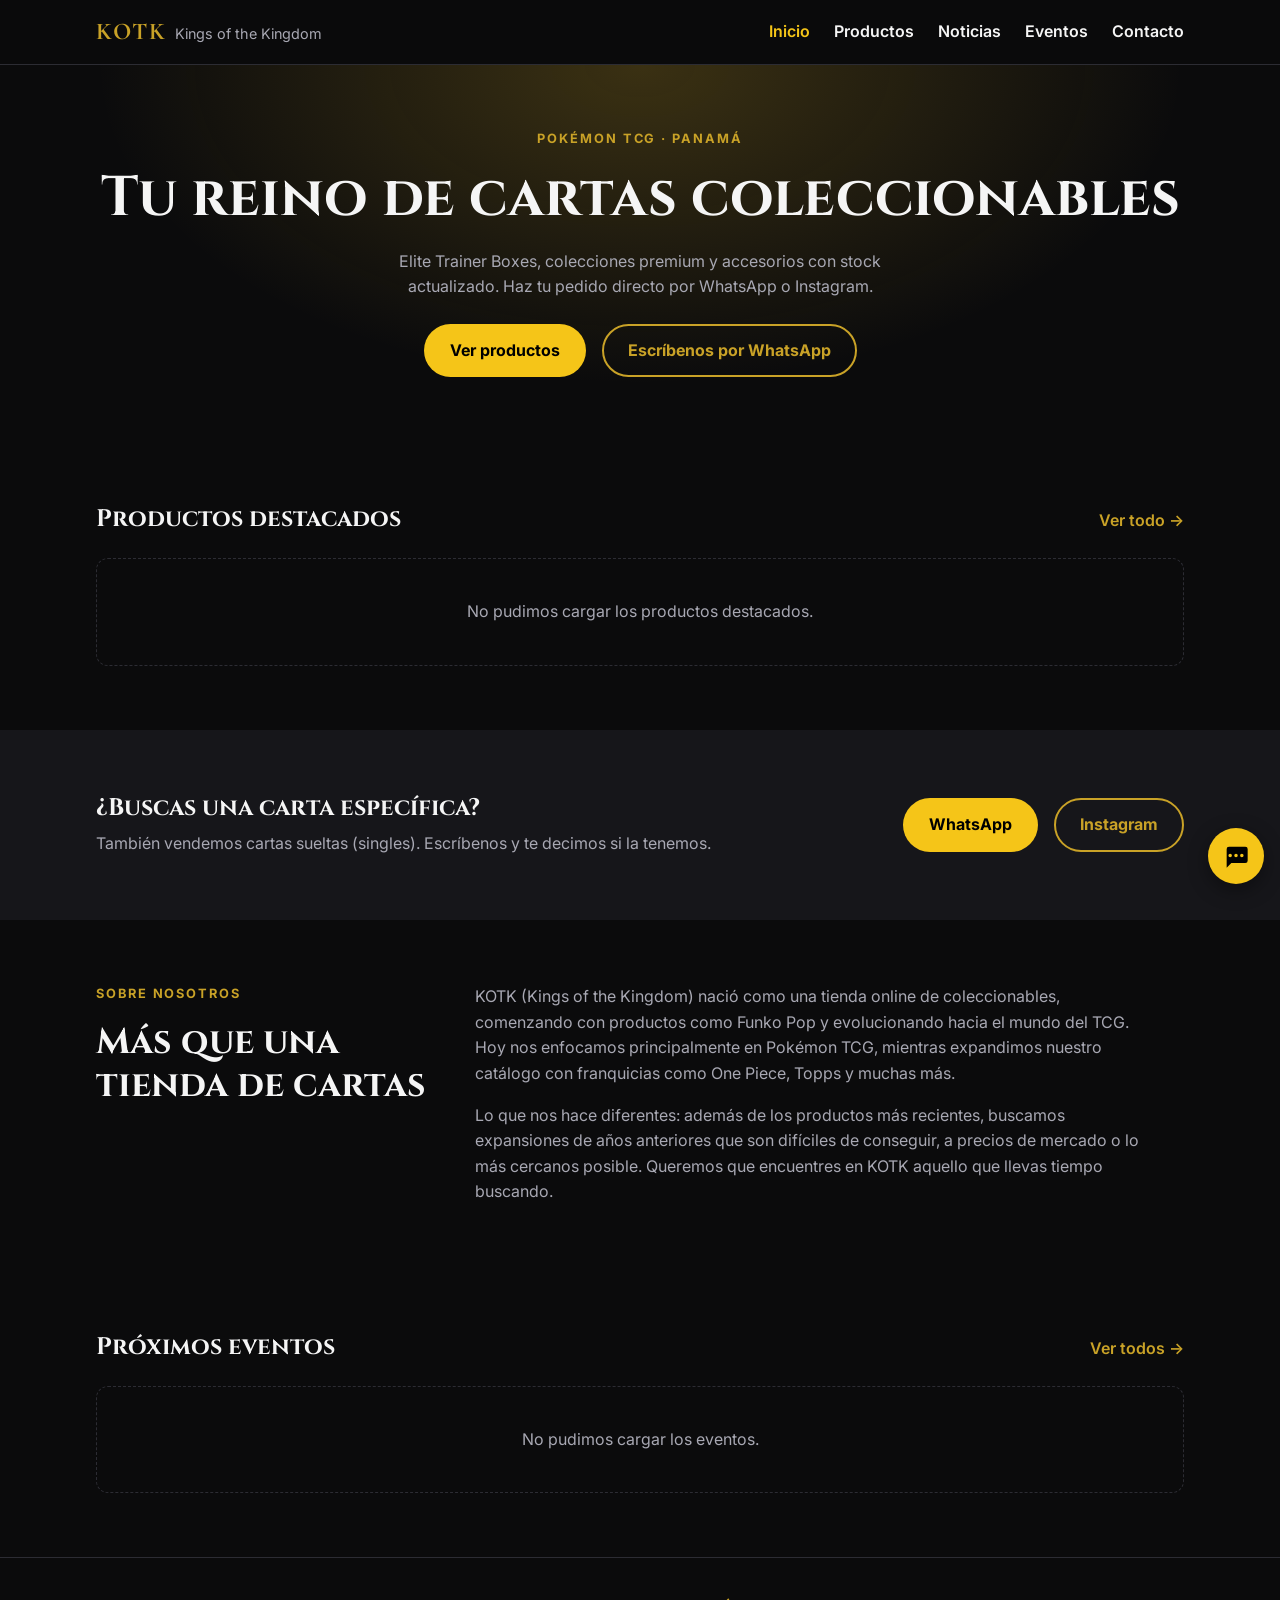
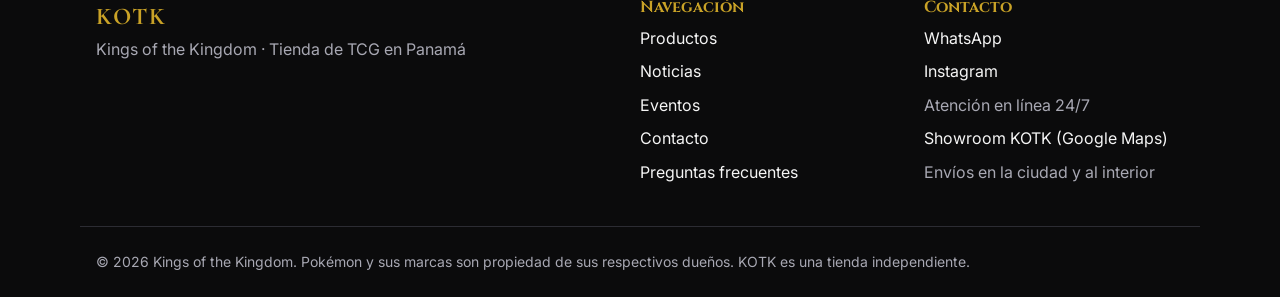
==== commit c2a38d2d: "feat: cliente content, FAQ, preorder callout and logo font based on customner request" ====
--- a/index.html
+++ b/index.html
@@ -1,4 +1,4 @@
-<!DOCTYPE html>
+<!doctype html>
 <html lang="es">
   <head>
     <meta charset="UTF-8" />
@@ -13,7 +13,7 @@
     <link rel="preconnect" href="https://fonts.googleapis.com" />
     <link rel="preconnect" href="https://fonts.gstatic.com" crossorigin />
     <link
-      href="https://fonts.googleapis.com/css2?family=Cinzel:wght@600;800&family=Inter:wght@400;600;700&display=swap"
+      href="https://fonts.googleapis.com/css2?family=Cinzel:wght@600;800&family=Cormorant+SC:wght@700&family=Inter:wght@400;600;700&display=swap"
       rel="stylesheet"
     />
 
@@ -70,7 +70,9 @@
           </p>
           <div class="hero-actions">
             <a href="productos.html" class="btn btn-primary">Ver productos</a>
-            <a href="#" class="btn btn-outline" data-whatsapp>Escríbenos por WhatsApp</a>
+            <a href="#" class="btn btn-outline" data-whatsapp
+              >Escríbenos por WhatsApp</a
+            >
           </div>
         </div>
       </section>
@@ -94,12 +96,17 @@
           <div>
             <h2>¿Buscas una carta específica?</h2>
             <p>
-              También vendemos cartas sueltas (singles). Escríbenos y te
-              decimos si la tenemos.
+              También vendemos cartas sueltas (singles). Escríbenos y te decimos
+              si la tenemos.
             </p>
           </div>
           <div class="callout-actions">
-            <a href="#" class="btn btn-primary" data-whatsapp="¡Hola! Estoy buscando una carta específica:">WhatsApp</a>
+            <a
+              href="#"
+              class="btn btn-primary"
+              data-whatsapp="¡Hola! Estoy buscando una carta específica:"
+              >WhatsApp</a
+            >
             <a href="#" class="btn btn-outline" data-instagram>Instagram</a>
           </div>
         </div>
@@ -123,8 +130,9 @@
             <p>
               Lo que nos hace diferentes: además de los productos más recientes,
               buscamos expansiones de años anteriores que son difíciles de
-              conseguir, a precios de mercado o lo más cercanos posible. Queremos
-              que encuentres en KOTK aquello que llevas tiempo buscando.
+              conseguir, a precios de mercado o lo más cercanos posible.
+              Queremos que encuentres en KOTK aquello que llevas tiempo
+              buscando.
             </p>
           </div>
         </div>
@@ -142,7 +150,7 @@
           </div>
         </div>
       </section>
-        </main>
+    </main>
 
     <!-- ================= FOOTER ================= -->
     <footer class="site-footer">
@@ -185,7 +193,12 @@
     </footer>
 
     <!-- Floating WhatsApp button (always visible) -->
-    <a href="#" class="whatsapp-float" data-whatsapp aria-label="Escríbenos por WhatsApp">
+    <a
+      href="#"
+      class="whatsapp-float"
+      data-whatsapp
+      aria-label="Escríbenos por WhatsApp"
+    >
       <svg viewBox="0 0 24 24" width="28" height="28" aria-hidden="true">
         <path
           fill="currentColor"
--- a/css/styles.css
+++ b/css/styles.css
@@ -23,7 +23,8 @@
   --color-danger: #f0506e;
 
   --font-display: "Cinzel", Georgia, serif;
-  --font-logo: "Cinzel", Georgia, serif; /* change ONLY the logo font here */
+  --font-logo:
+    "Cormorant SC", Georgia, serif; /* change ONLY the logo font here */
   --font-body: "Inter", system-ui, -apple-system, "Segoe UI", sans-serif;
 
   --space-1: 0.25rem;
@@ -163,7 +164,7 @@
 
 .brand-mark {
   font-family: var(--font-logo);
-  font-weight: 800;
+  font-weight: 700;
   font-size: 1.5rem;
   color: var(--color-gold);
   letter-spacing: 0.08em;
